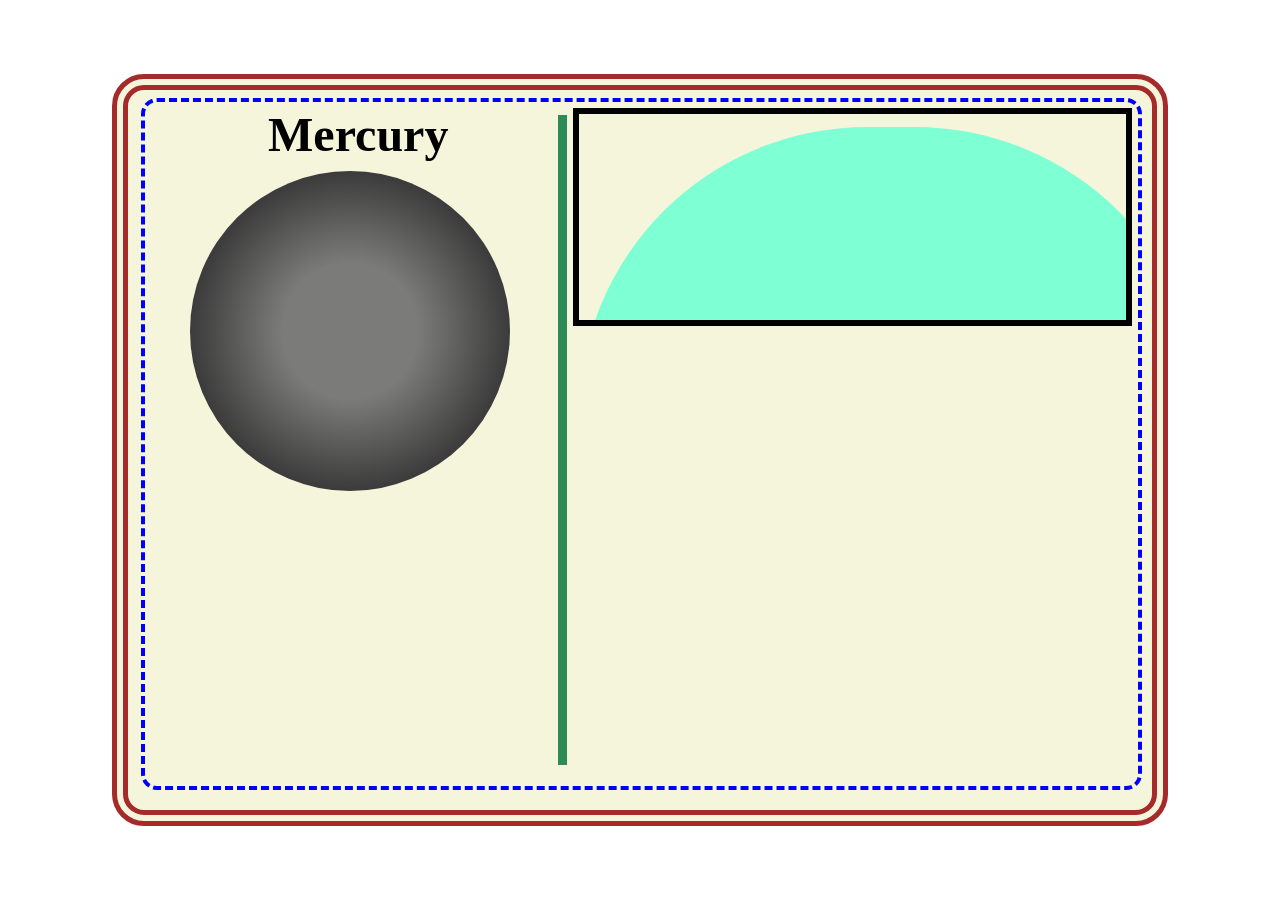
==== mercury.html @ 369302f2 "mercury plan" ====
<!DOCTYPE html>
<html lang="en">
<head>
    <meta charset="UTF-8">
    <title>mercury</title>
    <link rel="stylesheet" href="mercury.css">
    <link rel="icon" href="pear.png">
</head>
<body>
    <div class="letter">
        <div class="letter-wrap">
            <aside class="side">
            <h2>Mercury</h2>
            <div class="mercury">
        
            </div>
            </aside>
            <div class="facts"><ul></ul></div>
            <div class="window">
                <div id="planet-view"></div>
            </div>
            <div class="text-wrap">
                <p id="text"></p>
            </div>
        </div>
    </div>
</body>
</html>
---- mercury.css ----
body{
    margin: 0;
    padding: 0;
    box-sizing: border-box;
    height: 100vh;
    display: flex;
    align-items: center;
}

.letter{
    background-color: beige;
    margin:0 auto;
    width: 80%;
    height: 80%;
    border: 1rem double brown;
    border-radius: 2rem;
    position: relative;
}

.letter-wrap{
    position: absolute;
    border: 0.3rem dashed blue;
    width: 97%;
    height: 95%;
    top: 0.5rem;
    left: 0.8rem;
    border-radius: 1rem;
}

aside{
    position: absolute;
    left: 1rem;
    top: 0.8rem;
    height: 95%;
    width: 40%;
    border-right:0.6rem solid seagreen ;
    
}

h2{
    font-size: 3rem;
    position: absolute;
    margin-left: 27%;
    top: -3rem;
   
}

.mercury{
    background-image: radial-gradient(rgb(123, 123, 121) 30%, rgb(60, 60, 60) 70%);;
    aspect-ratio: 1/1;
    width: 20rem;
    border-radius: 50%;
    position: absolute;
    left: 1.8rem;
    top: 3.5rem;
}

.window{
    position: relative;
    float: right;
    width: 55%;
    height: 30%;
    right: .4rem;
    top:-0.6rem ;
    border: 0.4rem solid black;
    overflow: hidden;

}

#planet-view{
    position: absolute;
    width: 39rem;
    height: 18rem;
    border-radius: 18rem 18rem 0 0 ;
    top: 0.8rem;
    background-color: aquamarine;
    justify-self: center;
}
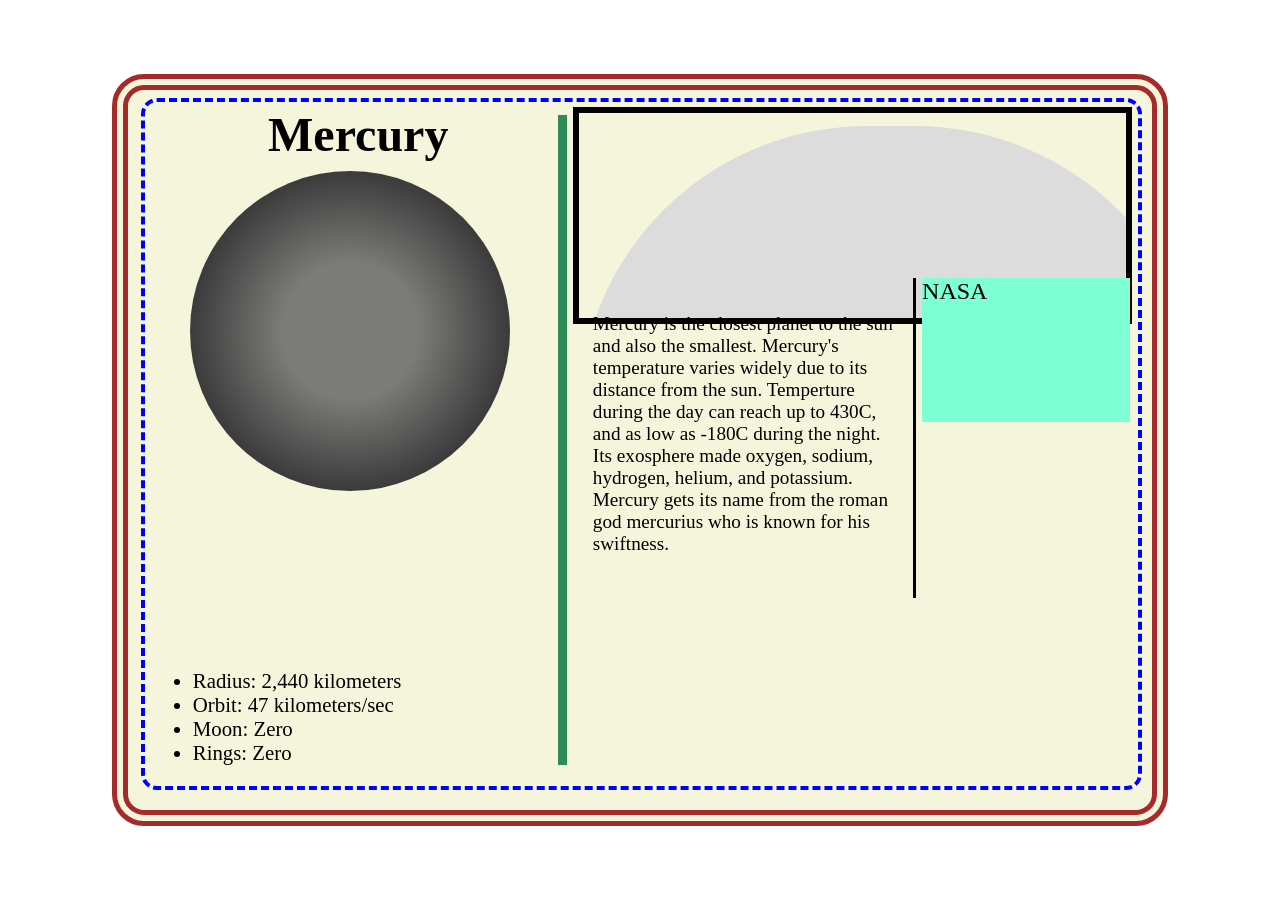
==== commit 43d5f3a0: "mercury info base" ====
--- a/mercury.html
+++ b/mercury.html
@@ -15,12 +15,27 @@
         
             </div>
             </aside>
-            <div class="facts"><ul></ul></div>
+            <div class="facts">
+                <ul>
+                <li>Radius: 2,440 kilometers</li>
+                <li>Orbit: 47 kilometers/sec</li>
+                <li>Moon: Zero</li>
+                <li>Rings: Zero</li>
+                </ul>
+            </div>
             <div class="window">
                 <div id="planet-view"></div>
             </div>
             <div class="text-wrap">
-                <p id="text"></p>
+                <p id="text">Mercury is the closest planet to the sun and also the smallest.
+                    Mercury's temperature varies widely due to its distance from the sun. 
+                    Temperture during the day can reach up to 430C, and as low as -180C during the night.
+                    Its exosphere made oxygen, sodium, hydrogen, helium, and potassium.
+                    Mercury gets its name from the roman god mercurius who is known for his swiftness. 
+                </p>
+            </div>
+            <div class="src-box">
+            <a herf="https://science.nasa.gov/mercury/facts/" id="sources">NASA</a>
             </div>
         </div>
     </div>
--- a/mercury.css
+++ b/mercury.css
@@ -55,13 +55,24 @@
     top: 3.5rem;
 }
 
+.facts{
+    position: absolute;
+    left: 0.5rem;
+    bottom: 0rem;
+    width: 25rem;
+    height: fit-content;
+    font-size: 1.3rem;
+    color: black;
+    order: 3;
+}
+
 .window{
     position: relative;
     float: right;
     width: 55%;
     height: 30%;
     right: .4rem;
-    top:-0.6rem ;
+    top:0.3rem ;
     border: 0.4rem solid black;
     overflow: hidden;
 
@@ -73,6 +84,33 @@
     height: 18rem;
     border-radius: 18rem 18rem 0 0 ;
     top: 0.8rem;
-    background-color: aquamarine;
+    background-color: gainsboro;
     justify-self: center;
+}
+
+.text-wrap{
+    width: 19rem;
+    height: 18rem;
+    position: absolute;
+    border-right: 0.2rem solid black;
+    top: 11rem;
+    left: 27rem;
+    padding: 1rem;
+}
+
+#text{
+    font-size: 1.2rem;
+}
+
+.src-box{
+background-color: aquamarine;
+position: absolute;
+top: 11rem;
+right: 0.5rem;
+width: 13rem;
+height: 9rem;
+}
+
+#sources{
+    font-size: 1.5rem;
 }
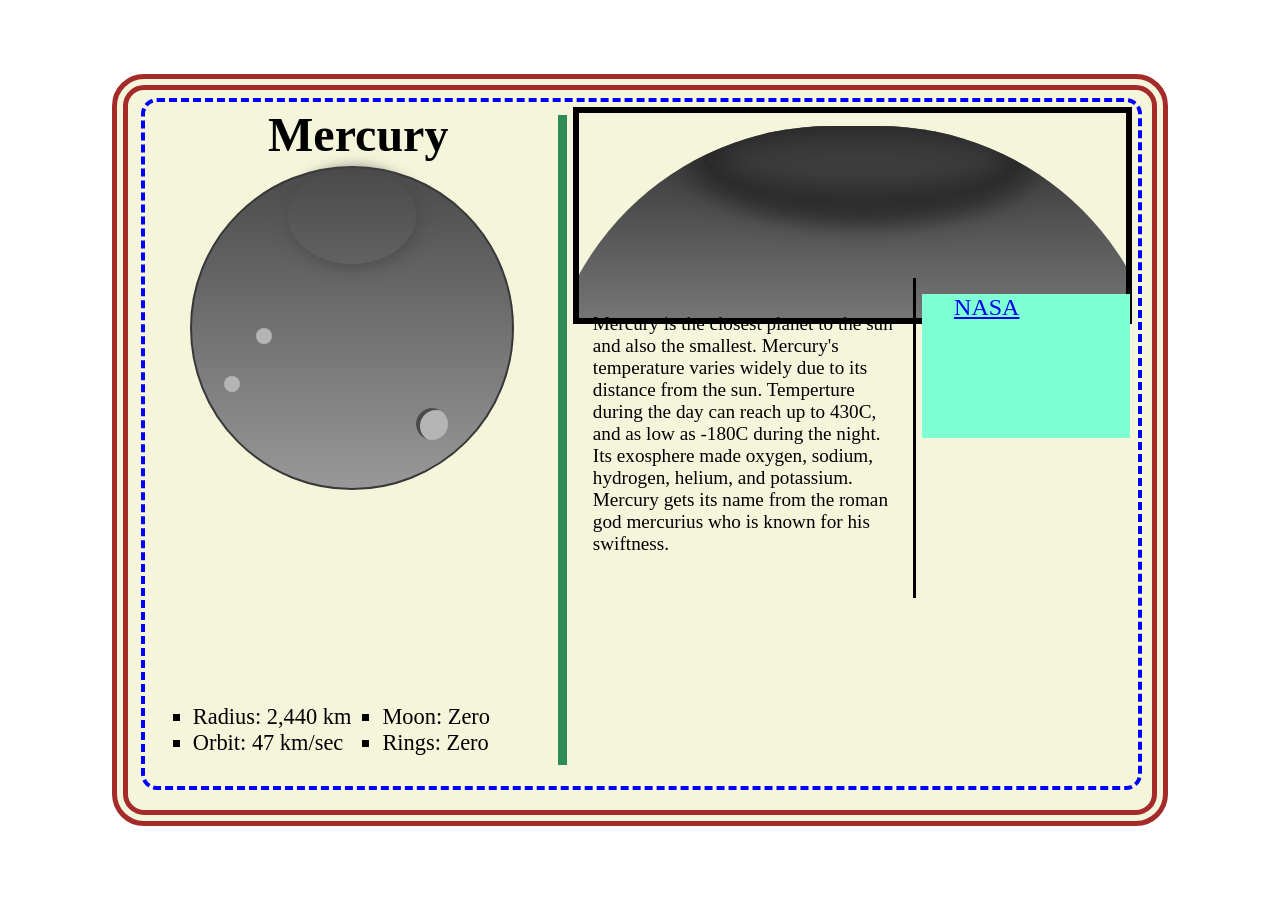
==== commit d8564d9f: "update mercury" ====
--- a/mercury.html
+++ b/mercury.html
@@ -12,19 +12,26 @@
             <aside class="side">
             <h2>Mercury</h2>
             <div class="mercury">
-        
+                <div id="h1"></div>
+                <div id="h2"></div>
+                <div id="h3"></div>
+                <div id="h4"></div>
             </div>
             </aside>
             <div class="facts">
                 <ul>
-                <li>Radius: 2,440 kilometers</li>
-                <li>Orbit: 47 kilometers/sec</li>
+                <li>Radius: 2,440 km</li>
+                <li>Orbit: 47 km/sec</li>
                 <li>Moon: Zero</li>
                 <li>Rings: Zero</li>
                 </ul>
             </div>
             <div class="window">
-                <div id="planet-view"></div>
+                <div id="planet-view">
+                    <div id="arch"></div>
+                    <div id="h5"></div>
+                    <div id="h6"></div>
+                </div>
             </div>
             <div class="text-wrap">
                 <p id="text">Mercury is the closest planet to the sun and also the smallest.
@@ -34,9 +41,9 @@
                     Mercury gets its name from the roman god mercurius who is known for his swiftness. 
                 </p>
             </div>
-            <div class="src-box">
-            <a herf="https://science.nasa.gov/mercury/facts/" id="sources">NASA</a>
-            </div>
+            <p class="src-box">
+            <a href="https://science.nasa.gov/mercury/facts/" id="sources">NASA</a> 
+            </p>
         </div>
     </div>
 </body>
--- a/mercury.css
+++ b/mercury.css
@@ -46,22 +46,75 @@
 }
 
 .mercury{
-    background-image: radial-gradient(rgb(123, 123, 121) 30%, rgb(60, 60, 60) 70%);;
+    border: 2px solid rgb(56, 56, 56);
+    background-image: linear-gradient(0deg, #989898 0%, #4a4a4a 100%);
     aspect-ratio: 1/1;
     width: 20rem;
     border-radius: 50%;
     position: absolute;
     left: 1.8rem;
-    top: 3.5rem;
+    top: 3.2rem;
+}
+
+#h1{
+    aspect-ratio: 1 / 1;
+    background-color: #b4b4b4;
+    width: 2rem;
+    border-radius: 50%;
+    position: absolute;
+    top: 15rem;
+    left: 14rem;
+    box-shadow: #4a4a4a inset 4px 2px;
+}
+
+#h2{
+    aspect-ratio: 1 / 1;
+    background-color: #b4b4b4;
+    width: 1rem;
+    border-radius: 50%;
+    position: absolute;
+    top: 13rem;
+    left: 2rem;
+    
+}
+
+#h3{
+    aspect-ratio: 1 / 1;
+    background-color: #b4b4b4;
+    width: 1rem;
+    border-radius: 50%;
+    position: absolute;
+    top: 10rem;
+    left: 4rem;
+}
+
+#h4{
+    background-image: radial-gradient(#4a4a4a80 30%);
+    width: 8rem;
+    height: 6rem;
+    border-radius: 50%;
+    position: absolute;
+    top: rem;
+    left: 6rem;
+    box-shadow: #4a4a4a 2px 2px 1rem ;
+}
+
+
+
+ul{
+    column-count: 2;
+    column-gap: 1.2rem;
+    list-style-type: square;
+    row-gap: 0.5rem;
 }
 
 .facts{
     position: absolute;
     left: 0.5rem;
-    bottom: 0rem;
+    bottom: 0.5rem;
     width: 25rem;
     height: fit-content;
-    font-size: 1.3rem;
+    font-size: 1.4rem;
     color: black;
     order: 3;
 }
@@ -82,10 +135,34 @@
     position: absolute;
     width: 39rem;
     height: 18rem;
+    left:-2.3rem ;
     border-radius: 18rem 18rem 0 0 ;
     top: 0.8rem;
-    background-color: gainsboro;
-    justify-self: center;
+    background-image: linear-gradient(0deg, #989898 0%, #303030 100%);;
+    overflow: hidden;
+}
+
+#h5{
+     background-image: radial-gradient(#3d3c3c80 30%, #36363668 70%);
+    width: 20rem;
+    height: 6rem;
+    border-radius: 50%;
+    position: absolute;
+    top: -1rem;
+    left: 10rem;
+    box-shadow: #242424b8 0 0 20px 20px inset, #2b2a2a 0 0 20px 2px , #343333 0 0 20px 20px;
+}
+
+#h6{
+    aspect-ratio: 1 / 1;
+    content: "";
+    background-color: #b4b4b4;
+    width: 2rem;
+    border-radius: 50%;
+    position: absolute;
+    top: -1rem;
+    left: 5rem;
+    box-shadow: #4a4a4a inset 4px 2px;
 }
 
 .text-wrap{
@@ -96,6 +173,7 @@
     top: 11rem;
     left: 27rem;
     padding: 1rem;
+    
 }
 
 #text{
@@ -109,8 +187,12 @@
 right: 0.5rem;
 width: 13rem;
 height: 9rem;
+justify-content: center;
 }
 
 #sources{
     font-size: 1.5rem;
+    justify-self: center;
+    position: absolute;
+    left: 2rem;
 }
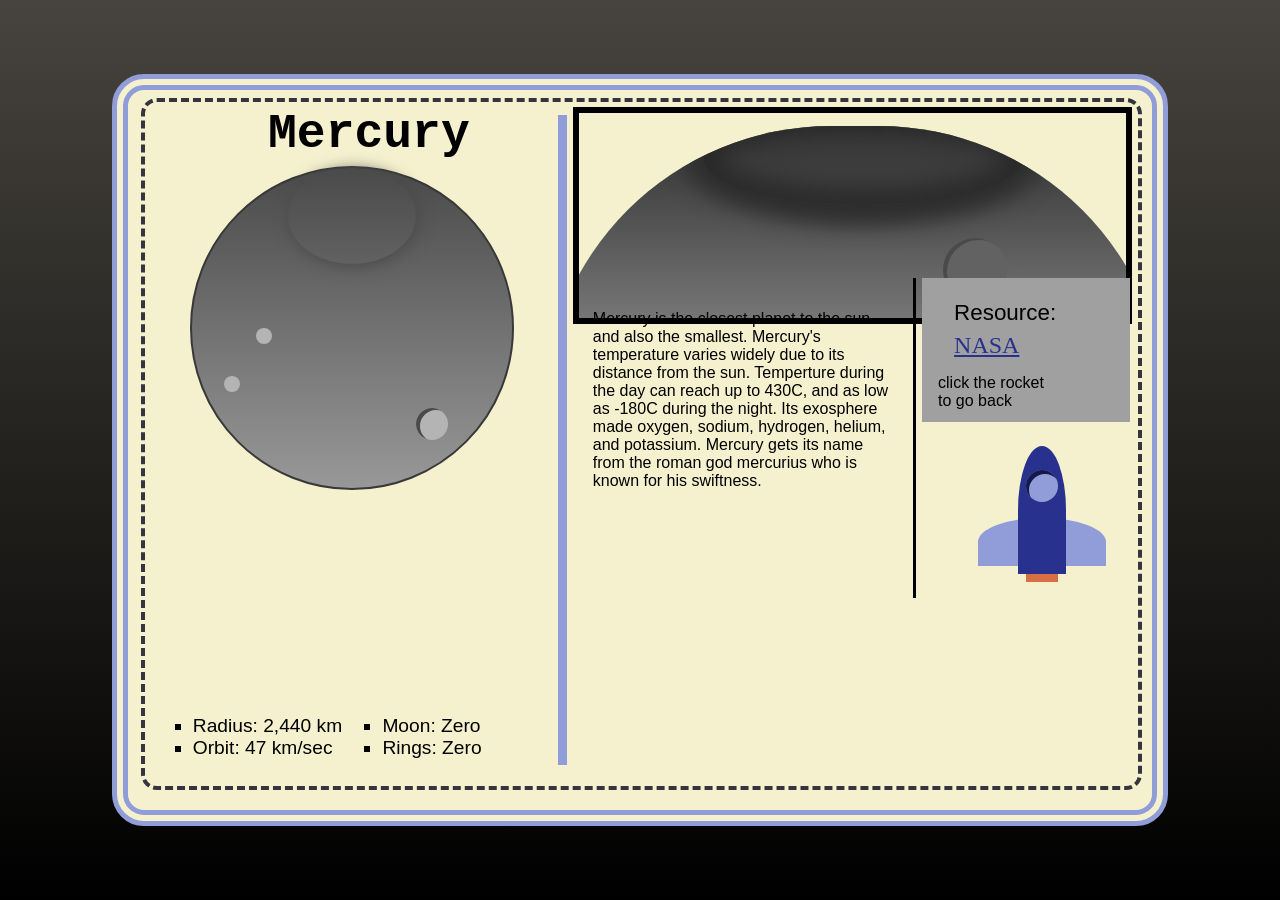
==== commit 75c200a2: "finsh mercury" ====
--- a/mercury.html
+++ b/mercury.html
@@ -28,7 +28,6 @@
             </div>
             <div class="window">
                 <div id="planet-view">
-                    <div id="arch"></div>
                     <div id="h5"></div>
                     <div id="h6"></div>
                 </div>
@@ -41,9 +40,19 @@
                     Mercury gets its name from the roman god mercurius who is known for his swiftness. 
                 </p>
             </div>
-            <p class="src-box">
+            <div class="src-box">
+            <p style="font-size: 1.4rem; position: absolute; left: 2rem; order: -1; font-family: 'Lucida Sans Unicode', Geneva, Verdana, sans-serif;">Resource:</p>
             <a href="https://science.nasa.gov/mercury/facts/" id="sources">NASA</a> 
-            </p>
+            <p style="position: relative; top:5rem; left: 1rem; font-family:'Lucida Sans Unicode', Geneva, Verdana, sans-serif;">click the rocket <br> to go back</p>
+            </div>
+            <a href="planets.html">
+            <div class="rocket-box">
+                <div class="rocket"></div>
+                <div class="wings"></div>
+                <div class="fire"></div>
+                <div class="rocket-window"></div>
+            </div>
+            </a>
         </div>
     </div>
 </body>
--- a/mercury.css
+++ b/mercury.css
@@ -5,21 +5,22 @@
     height: 100vh;
     display: flex;
     align-items: center;
+     background-image: linear-gradient(0deg, #000 0%, rgb(71, 68, 62) 100%);
 }
 
 .letter{
-    background-color: beige;
+    background-color: rgb(245, 241, 206);
     margin:0 auto;
     width: 80%;
     height: 80%;
-    border: 1rem double brown;
+    border: 1rem double rgb(145, 157, 217);
     border-radius: 2rem;
     position: relative;
 }
 
 .letter-wrap{
     position: absolute;
-    border: 0.3rem dashed blue;
+    border: 0.3rem dashed rgb(53, 53, 63);
     width: 97%;
     height: 95%;
     top: 0.5rem;
@@ -33,11 +34,12 @@
     top: 0.8rem;
     height: 95%;
     width: 40%;
-    border-right:0.6rem solid seagreen ;
+    border-right:0.6rem solid rgb(145, 157, 217) ;
     
 }
 
 h2{
+    font-family: 'Courier New', Courier, monospace;
     font-size: 3rem;
     position: absolute;
     margin-left: 27%;
@@ -109,12 +111,13 @@
 }
 
 .facts{
+    font-family:'Lucida Sans Unicode', Geneva, Verdana, sans-serif;
     position: absolute;
     left: 0.5rem;
     bottom: 0.5rem;
     width: 25rem;
     height: fit-content;
-    font-size: 1.4rem;
+    font-size: 1.2rem;
     color: black;
     order: 3;
 }
@@ -142,6 +145,8 @@
     overflow: hidden;
 }
 
+
+
 #h5{
      background-image: radial-gradient(#3d3c3c80 30%, #36363668 70%);
     width: 20rem;
@@ -156,12 +161,12 @@
 #h6{
     aspect-ratio: 1 / 1;
     content: "";
-    background-color: #b4b4b4;
-    width: 2rem;
-    border-radius: 50%;
-    position: absolute;
-    top: -1rem;
-    left: 5rem;
+    background-color: #626262;
+    width: 4rem;
+    border-radius: 50%;
+    position: absolute;
+    top: 7rem;
+    left: 25rem;
     box-shadow: #4a4a4a inset 4px 2px;
 }
 
@@ -177,17 +182,19 @@
 }
 
 #text{
-    font-size: 1.2rem;
+    font-size: 1rem;
+    font-family:'Lucida Sans Unicode', Geneva, Verdana, sans-serif;
 }
 
 .src-box{
-background-color: aquamarine;
+background-color: #a1a0a0;
 position: absolute;
 top: 11rem;
 right: 0.5rem;
 width: 13rem;
 height: 9rem;
 justify-content: center;
+
 }
 
 #sources{
@@ -195,4 +202,58 @@
     justify-self: center;
     position: absolute;
     left: 2rem;
+    top: 3.4rem;
+    color: rgb(40, 50, 142);
+}
+
+.rocket-box{
+
+    position: absolute;
+    width:10rem;
+    height: 10rem;
+   right: 1rem;
+    top: 20.5rem;
+}
+
+.rocket{
+    background-color: rgb(40, 50, 142);
+    height: 8rem;
+    position: relative;
+    top: 1rem;
+    border-radius: 50% 50% 0 0;
+    left: 3.5rem;
+    width: 3rem;
+    z-index: 3;
+}
+.wings{
+background-color: rgb(145, 157, 217);
+height: 3rem;
+width: 8rem;
+position: relative;
+top:-2.5rem;
+left: 1rem;
+border-radius: 50% 50% 0 0;
+z-index: 0;
+}
+.fire{
+    content: "";
+    background-color: #d86e41;
+    height: 0.5rem;
+    width: 2rem;
+    position: relative;
+    top: -2rem;
+    left: 4rem;
+    z-index: 5;
+}
+
+.rocket-window{
+    background-color: rgb(145, 157, 217);
+    aspect-ratio: 1/1;
+    border-radius: 50%;
+    width: 2rem;
+    position: relative;
+    top: -9rem;
+    left: 4rem;
+    z-index: 9;
+    box-shadow: rgb(19, 25, 75) inset 3px 4px;
 }
